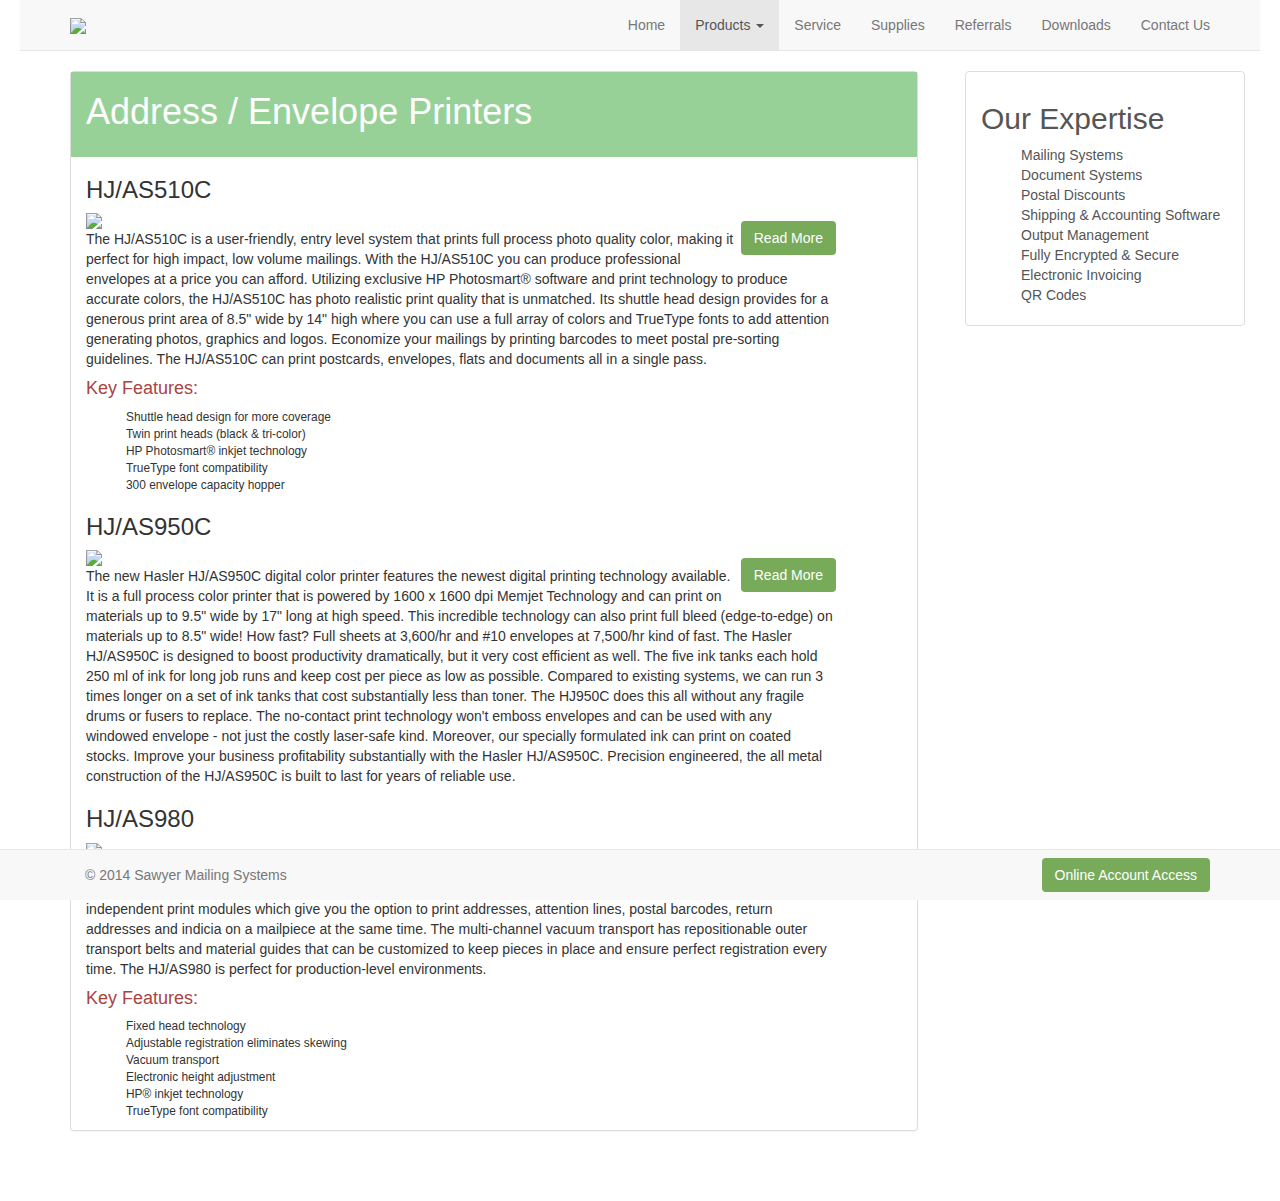
==== addressprinters.html @ c863bd66 "Update addressprinters.html" ====
<!DOCTYPE html>
<html>
<head>
		<title>Sawyer Mailing Systems</title>
		<meta name="viewport" content="width=device-width, initial-scale=1.0">
		<link rel="stylesheet" href="http://sawyermailing.github.io/bootstrap.min.css">
		<link href="http://sawyermailing.github.io/styles.css" rel="stylesheet">
		</head>
	<body>
		
<div class = "navbar navbar-default navbar-static-top">
	<div class = "container">
		<a href = "#" class = "navbar-brand"><img src="http://i60.tinypic.com/riyyap.png"></a>
		
		<button class = "navbar-toggle" data-toggle = "collapse" data-target = ".navHeaderCollapse">
			
		<span class = "icon-bar"></span>
		<span class = "icon-bar"></span>
		<span class = "icon-bar"></span>
		</button>
		
		

		<div class = "collapse navbar-collapse navHeaderCollapse">
			<ul class = "nav navbar-nav navbar-right">
				<li><a href = "index.html">Home</a></li>
				<li class = "dropdown active">
				
				<a href = "#" class = "dropdown-toggle" data-toggle = "dropdown">Products <b class = "caret"></b></a>
				<ul class = "dropdown-menu">
					<li><a href = "mailingsystems.html">Mailing Systems</a></li>
					<li><a href = "imeterapps.html">iMeter Apps</a></li>
					<li><a href = "softwaresolutions.html">Software Solutions</a></li>
					<li><a href = "folder.html">Folder / Inserters</a></li>
					<li class="active"><a href = "addressprinters.html">Address / Envelope Printers</a></li>
					<li><a href = "letteropeners.html">Letter Openers</a></li></ul>
			</li>
				<li><a href = "service.html">Service</a></li>
				<li><a href = "supplies.html">Supplies</a></li>
				<li><a href = "referrals.html">Referrals</a></li>
				<li><a href = "downloads.html">Downloads</a></li>
				<li><a href = "#contact" data-toggle="modal">Contact Us</a></li>
			</ul>
			
		</div>

	</div>
</div>		
<div class="col-lg-3 pull-right">
	<div class="list-group">

		<a class = "list-group-item">
			<h2>Our Expertise</h2>
			<p><ul>
				<li>Mailing Systems</li>
				<li>Document Systems</li>
				<li>Postal Discounts</li>
				<li>Shipping & Accounting Software</li>
				<li>Output Management</li>
				<li>Fully Encrypted & Secure Electronic Invoicing</li>
				<li>QR Codes</li>
			</ul></p>
		</a>
</div>
</div>

<div class="container">
<div class="row">
	<div class="col-lg-9">
		<div class="panel panel-default">
		
		<div class ="panel-body bg-success">
		<h1>Address / Envelope Printers&nbsp;</h1>
		</div>
		<div class = "container">
			<div class = "row">
				<div class = "col-md-8">
		<h3>HJ/AS510C</h3><a href="http://haslerinc.com/_documents/products/brochures/hj510c.pdf" class = "navbar-btn btn-success btn pull-right">Read More</a>
		
		<img class="img-responsive" src="http://static.wixstatic.com/media/205fda_e4c2084c12aa0dcb39508beb6a0526dc.jpg">
		
		
		
		<p>The HJ/AS510C is a user-friendly, entry level system that prints full process photo quality color, making it perfect for high impact, low volume mailings. With the HJ/AS510C you can produce professional envelopes at a price you can afford. Utilizing exclusive HP Photosmart&reg; software and print technology to produce accurate colors, the HJ/AS510C has photo realistic print quality that is unmatched. Its shuttle head design provides for a generous print area of 8.5" wide by 14" high where you can use a full array of colors and TrueType fonts to add attention generating photos, graphics and logos. Economize your mailings by printing barcodes to meet postal pre-sorting guidelines. The HJ/AS510C can print postcards, envelopes, flats and documents all in a single pass.</p>
		
		
			<h4 class="text-danger">Key Features:</h4>
			<small><ul>
				<li>Shuttle head design for more coverage</li>
				<li>Twin print heads (black & tri-color)</li>
				<li>HP Photosmart&reg; inkjet technology</li>
				<li>TrueType font compatibility</li>
				<li>300 envelope capacity hopper</li>
			</ul>
		</small>
		
		
		
		<h3>HJ/AS950C</h3><a href="http://haslerinc.com/_documents/products/brochures/hj950c.pdf" class = "navbar-btn btn-success btn pull-right">Read More</a>
		<img class="img-responsive" src="http://static.wixstatic.com/media/205fda_84e5010b6e8f7111afecba48ae40f480.jpg">
		
		<p>The new Hasler HJ/AS950C digital color printer features the newest digital printing technology available. It is a full process color printer that is powered by 1600 x 1600 dpi Memjet Technology and can print on materials up to 9.5" wide by 17" long at high speed. This incredible technology can also print full bleed (edge-to-edge) on materials up to 8.5" wide! How fast? Full sheets at 3,600/hr and #10 envelopes at 7,500/hr kind of fast. The Hasler HJ/AS950C is designed to boost productivity dramatically, but it very cost efficient as well. The five ink tanks each hold 250 ml of ink for long job runs and keep cost per piece as low as possible. Compared to existing systems, we can run 3 times longer on a set of ink tanks that cost substantially less than toner. The HJ950C does this all without any fragile drums or fusers to replace. The no-contact print technology won't emboss envelopes and can be used with any windowed envelope - not just the costly laser-safe kind. Moreover, our specially formulated ink can print on coated stocks. Improve your business profitability substantially with the Hasler HJ/AS950C. Precision engineered, the all metal construction of the HJ/AS950C is built to last for years of reliable use.</p>



		<h3>HJ/AS980</h3><a href="http://haslerinc.com/_documents/products/brochures/hj980.pdf" class = "navbar-btn btn-success btn pull-right">Read More</a>
		<img class="img-responsive" src="http://static.wixstatic.com/media/205fda_cd54c769f201281e5e654a16bcfe38e7.jpg">
		
		<p>The HJ/AS980 is a full-featured, high volume, large capacity addressing solution that has the ability to take on any challenge with reliability and outstanding results. It features a large 3" print area and three independent print modules which give you the option to print addresses, attention lines, postal barcodes, return addresses and indicia on a mailpiece at the same time. The multi-channel vacuum transport has repositionable outer transport belts and material guides that can be customized to keep pieces in place and ensure perfect registration every time. The HJ/AS980 is perfect for production-level environments.</p>


			<h4 class="text-danger">Key Features:</h4>
			<small><ul>
				<li>Fixed head technology</li>
				<li>Adjustable registration eliminates skewing</li>
				<li>Vacuum transport</li>
				<li>Electronic height adjustment</li>
				<li>HP&reg; inkjet technology</li>
				<li>TrueType font compatibility</li>
			</ul>
		</small>
		
		
		

	</div>
		</div>
	</div>
		</div>

	</div>
</div>
</div>








<div class = "navbar navbar-default navbar-fixed-bottom">
	<div class = "container">
	<p class = "navbar-text pull-left">&copy; 2014 Sawyer Mailing Systems</p>
	<a href="http://www.neopostinc.com/myneopost.aspx?rurl=/" class = "navbar-btn btn-success btn pull-right">Online Account Access</a>
	</div>
	
	
</div>

		
<div class="modal fade" id = "contact" role="dialog">
   					<div class="modal-dialog">
   						<div class ="modal-content">
   							<div class="modal-header">
   							<h4>Contact Us</h4>
							<small>M-F 8:00AM - 5:00PM</small>
   			   						</div>
   						<div class="modal-body">
   							<p><div class="container">
   		<div class="row">
   		  <div class="col-md-12">
    
   		  </div>
   		 <div class="col-sm-5 pull-left">
   		 <address>
   		   <strong>St. Louis</strong><br>
   		   410 Sovereign Ct, Suite 17<br>
   		   Manchester, MO 63011<br>
   		   <abbr title="Phone">P:</abbr> (636) 227-1090 <br><br>
   		   <a href = "mailto:info@sawyermailingsystems.com" class="navbar-btn btn-primary btn">Email Us!</a>
		    <a href = "https://goo.gl/maps/t6gbI" class="navbar-btn btn-info btn">View On Google Maps</a>
		      		 </address>
									
					<div class="directions"><form action="http://maps.google.com/maps" method="get" target="_blank">
   <label for="saddr" class="dir-label">Enter Your Current Location for Directions</label><br>
   <input type="text" name="saddr" class="dir-input" size="16" />
   <input type="hidden" name="daddr" value="410 Sovereign Ct, Suite 17, Ballwin, MO 63011" />
   <input type="submit" value="Get directions" class="dir-button button" />
</form></div>
		 
		 
   		 </div>
      
   	 <div class="col-sm-5 pull-left">
   	 <address>
   	   <strong>Mid-Missouri</strong><br>
   	   3201 S. Providence Rd, Suite 201<br>
   	   Columbia, MO 65203<br>
   	   <abbr title="Phone">P:</abbr> (573) 303-3450 <br><br>
   	   <a href = "mailto:info@sawyermailingsystems.com" class="navbar-btn btn-primary btn">Email Us!</a>
	   <a href = "https://goo.gl/maps/uQEhu" class="navbar-btn btn-info btn">View On Google Maps</a>

   	 </address>
<div class="directions"><form action="http://maps.google.com/maps" method="get" target="_blank">
   <label for="saddr" class="dir-label">Enter Your Current Location for Directions</label><br>
   <input type="text" name="saddr" class="dir-input" size="16" />
   <input type="hidden" name="daddr" value="3210 S Providence Rd Suite 210 Columbia MO 65203" />
   <input type="submit" value="Get directions" class="dir-button button" />
</form></div><br>
	 
	 </div>
	  
</div>
			   
		    </div>
		  </form>
     <div class="modal-footer">
  <button type="button" class="btn btn-default" data-dismiss="modal">Close</button>
	
  					</div>

	
			
				</div>
		
		
		
		
		
		
		<script src="http://ajax.googleapis.com/ajax/libs/jquery/1.11.1/jquery.min.js"></script>
		<script src="http://maxcdn.bootstrapcdn.com/bootstrap/3.2.0/js/bootstrap.min.js"></script>
		</body>
</html>
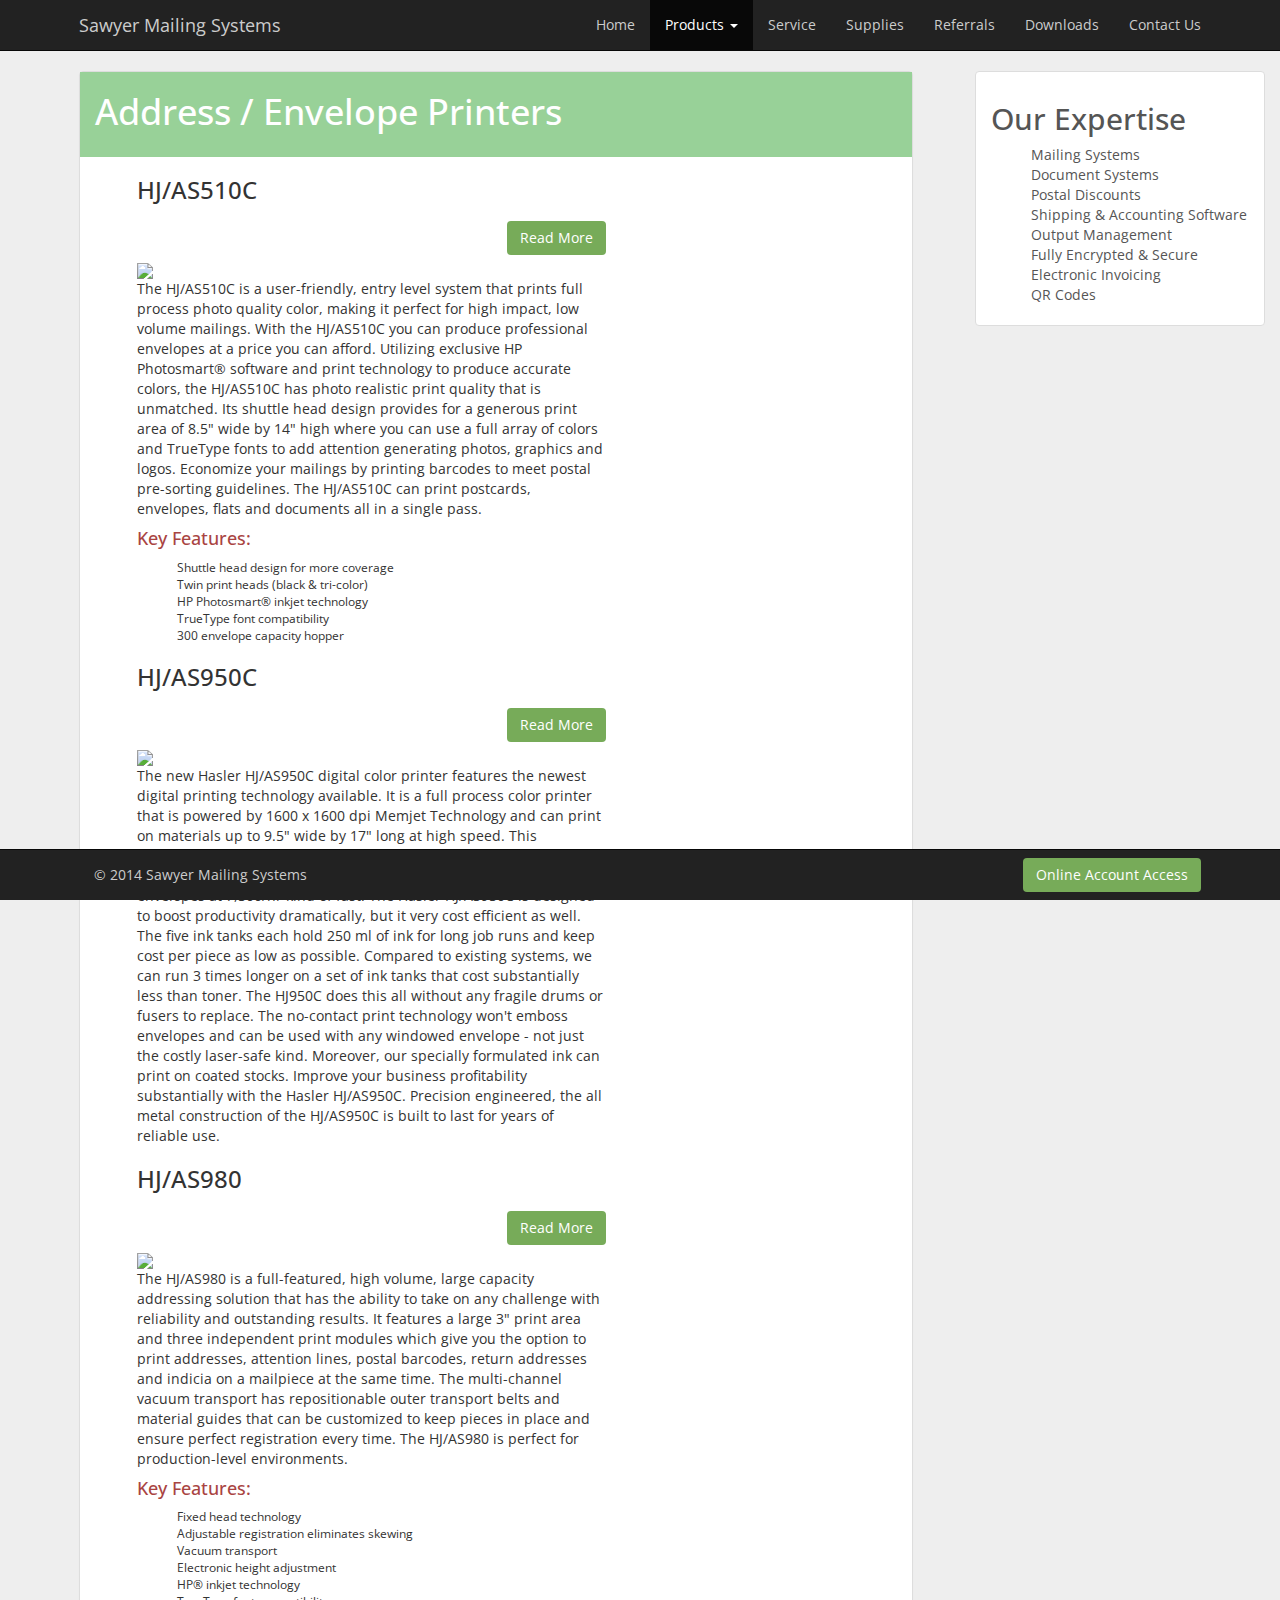
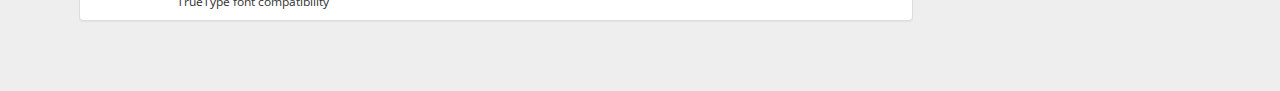
==== commit 8c10ee4f: "Update addressprinters.html" ====
--- a/addressprinters.html
+++ b/addressprinters.html
@@ -5,12 +5,13 @@
 		<meta name="viewport" content="width=device-width, initial-scale=1.0">
 		<link rel="stylesheet" href="http://sawyermailing.github.io/bootstrap.min.css">
 		<link href="http://sawyermailing.github.io/styles.css" rel="stylesheet">
+		<link href='http://fonts.googleapis.com/css?family=Open+Sans:700,300,400' rel='stylesheet' type='text/css'>
 		</head>
 	<body>
 		
-<div class = "navbar navbar-default navbar-static-top">
+<div class = "navbar navbar-inverse navbar-static-top">
 	<div class = "container">
-		<a href = "#" class = "navbar-brand"><img src="http://i60.tinypic.com/riyyap.png"></a>
+		<a href = "#" class = "navbar-brand">Sawyer Mailing Systems</a>
 		
 		<button class = "navbar-toggle" data-toggle = "collapse" data-target = ".navHeaderCollapse">
 			
@@ -139,7 +140,7 @@
 
 
 
-<div class = "navbar navbar-default navbar-fixed-bottom">
+<div class = "navbar navbar-inverse navbar-fixed-bottom">
 	<div class = "container">
 	<p class = "navbar-text pull-left">&copy; 2014 Sawyer Mailing Systems</p>
 	<a href="http://www.neopostinc.com/myneopost.aspx?rurl=/" class = "navbar-btn btn-success btn pull-right">Online Account Access</a>
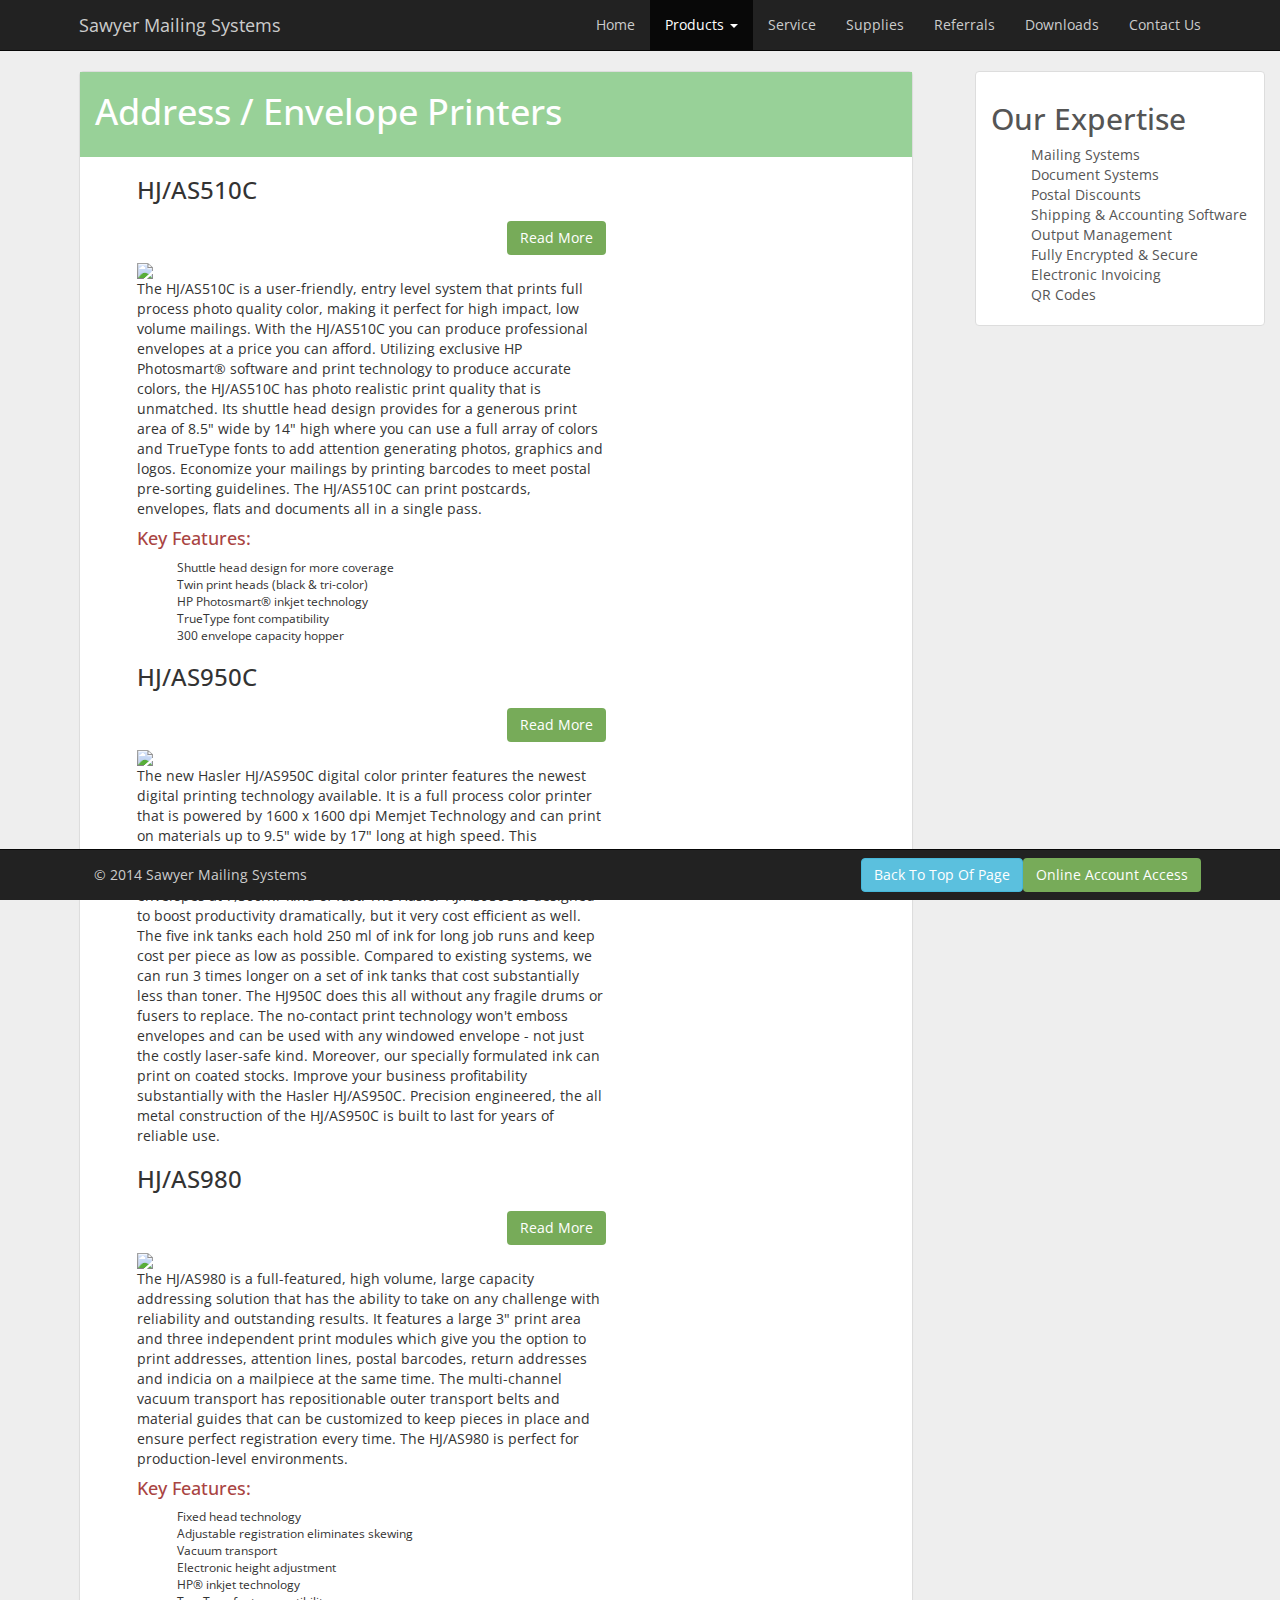
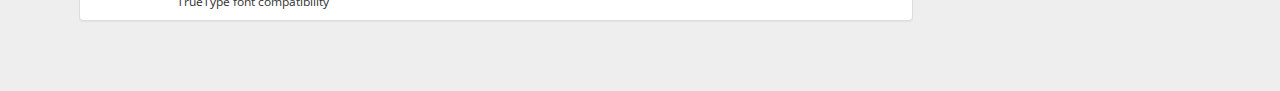
==== commit 492036b6: "Update addressprinters.html" ====
--- a/addressprinters.html
+++ b/addressprinters.html
@@ -76,7 +76,7 @@
 		<div class = "container">
 			<div class = "row">
 				<div class = "col-md-8">
-		<h3>HJ/AS510C</h3><a href="http://haslerinc.com/_documents/products/brochures/hj510c.pdf" class = "navbar-btn btn-success btn pull-right">Read More</a>
+		<h3>HJ/AS510C</h3><a href="http://haslerinc.com/_documents/products/brochures/hj510c.pdf" target="_blank" class = "navbar-btn btn-success btn pull-right">Read More</a>
 		
 		<img class="img-responsive" src="http://static.wixstatic.com/media/205fda_e4c2084c12aa0dcb39508beb6a0526dc.jpg">
 		
@@ -97,14 +97,14 @@
 		
 		
 		
-		<h3>HJ/AS950C</h3><a href="http://haslerinc.com/_documents/products/brochures/hj950c.pdf" class = "navbar-btn btn-success btn pull-right">Read More</a>
+		<h3>HJ/AS950C</h3><a href="http://haslerinc.com/_documents/products/brochures/hj950c.pdf" target="_blank" class = "navbar-btn btn-success btn pull-right">Read More</a>
 		<img class="img-responsive" src="http://static.wixstatic.com/media/205fda_84e5010b6e8f7111afecba48ae40f480.jpg">
 		
 		<p>The new Hasler HJ/AS950C digital color printer features the newest digital printing technology available. It is a full process color printer that is powered by 1600 x 1600 dpi Memjet Technology and can print on materials up to 9.5" wide by 17" long at high speed. This incredible technology can also print full bleed (edge-to-edge) on materials up to 8.5" wide! How fast? Full sheets at 3,600/hr and #10 envelopes at 7,500/hr kind of fast. The Hasler HJ/AS950C is designed to boost productivity dramatically, but it very cost efficient as well. The five ink tanks each hold 250 ml of ink for long job runs and keep cost per piece as low as possible. Compared to existing systems, we can run 3 times longer on a set of ink tanks that cost substantially less than toner. The HJ950C does this all without any fragile drums or fusers to replace. The no-contact print technology won't emboss envelopes and can be used with any windowed envelope - not just the costly laser-safe kind. Moreover, our specially formulated ink can print on coated stocks. Improve your business profitability substantially with the Hasler HJ/AS950C. Precision engineered, the all metal construction of the HJ/AS950C is built to last for years of reliable use.</p>
 
 
 
-		<h3>HJ/AS980</h3><a href="http://haslerinc.com/_documents/products/brochures/hj980.pdf" class = "navbar-btn btn-success btn pull-right">Read More</a>
+		<h3>HJ/AS980</h3><a href="http://haslerinc.com/_documents/products/brochures/hj980.pdf" target="_blank" class = "navbar-btn btn-success btn pull-right">Read More</a>
 		<img class="img-responsive" src="http://static.wixstatic.com/media/205fda_cd54c769f201281e5e654a16bcfe38e7.jpg">
 		
 		<p>The HJ/AS980 is a full-featured, high volume, large capacity addressing solution that has the ability to take on any challenge with reliability and outstanding results. It features a large 3" print area and three independent print modules which give you the option to print addresses, attention lines, postal barcodes, return addresses and indicia on a mailpiece at the same time. The multi-channel vacuum transport has repositionable outer transport belts and material guides that can be customized to keep pieces in place and ensure perfect registration every time. The HJ/AS980 is perfect for production-level environments.</p>
@@ -143,7 +143,8 @@
 <div class = "navbar navbar-inverse navbar-fixed-bottom">
 	<div class = "container">
 	<p class = "navbar-text pull-left">&copy; 2014 Sawyer Mailing Systems</p>
-	<a href="http://www.neopostinc.com/myneopost.aspx?rurl=/" class = "navbar-btn btn-success btn pull-right">Online Account Access</a>
+	<a href="http://www.neopostinc.com/myneopost.aspx?rurl=/" target="_blank" class = "navbar-btn btn-success btn pull-right">Online Account Access</a>
+	<a href="#" class = "navbar-btn btn-info btn pull-right">Back To Top Of Page</a>
 	</div>
 	
 	
@@ -170,7 +171,7 @@
    		   Manchester, MO 63011<br>
    		   <abbr title="Phone">P:</abbr> (636) 227-1090 <br><br>
    		   <a href = "mailto:info@sawyermailingsystems.com" class="navbar-btn btn-primary btn">Email Us!</a>
-		    <a href = "https://goo.gl/maps/t6gbI" class="navbar-btn btn-info btn">View On Google Maps</a>
+		    <a href = "https://goo.gl/maps/t6gbI" target="_blank" class="navbar-btn btn-info btn">View On Google Maps</a>
 		      		 </address>
 									
 					<div class="directions"><form action="http://maps.google.com/maps" method="get" target="_blank">
@@ -190,7 +191,7 @@
    	   Columbia, MO 65203<br>
    	   <abbr title="Phone">P:</abbr> (573) 303-3450 <br><br>
    	   <a href = "mailto:info@sawyermailingsystems.com" class="navbar-btn btn-primary btn">Email Us!</a>
-	   <a href = "https://goo.gl/maps/uQEhu" class="navbar-btn btn-info btn">View On Google Maps</a>
+	   <a href = "https://goo.gl/maps/uQEhu" target="_blank" class="navbar-btn btn-info btn">View On Google Maps</a>
 
    	 </address>
 <div class="directions"><form action="http://maps.google.com/maps" method="get" target="_blank">
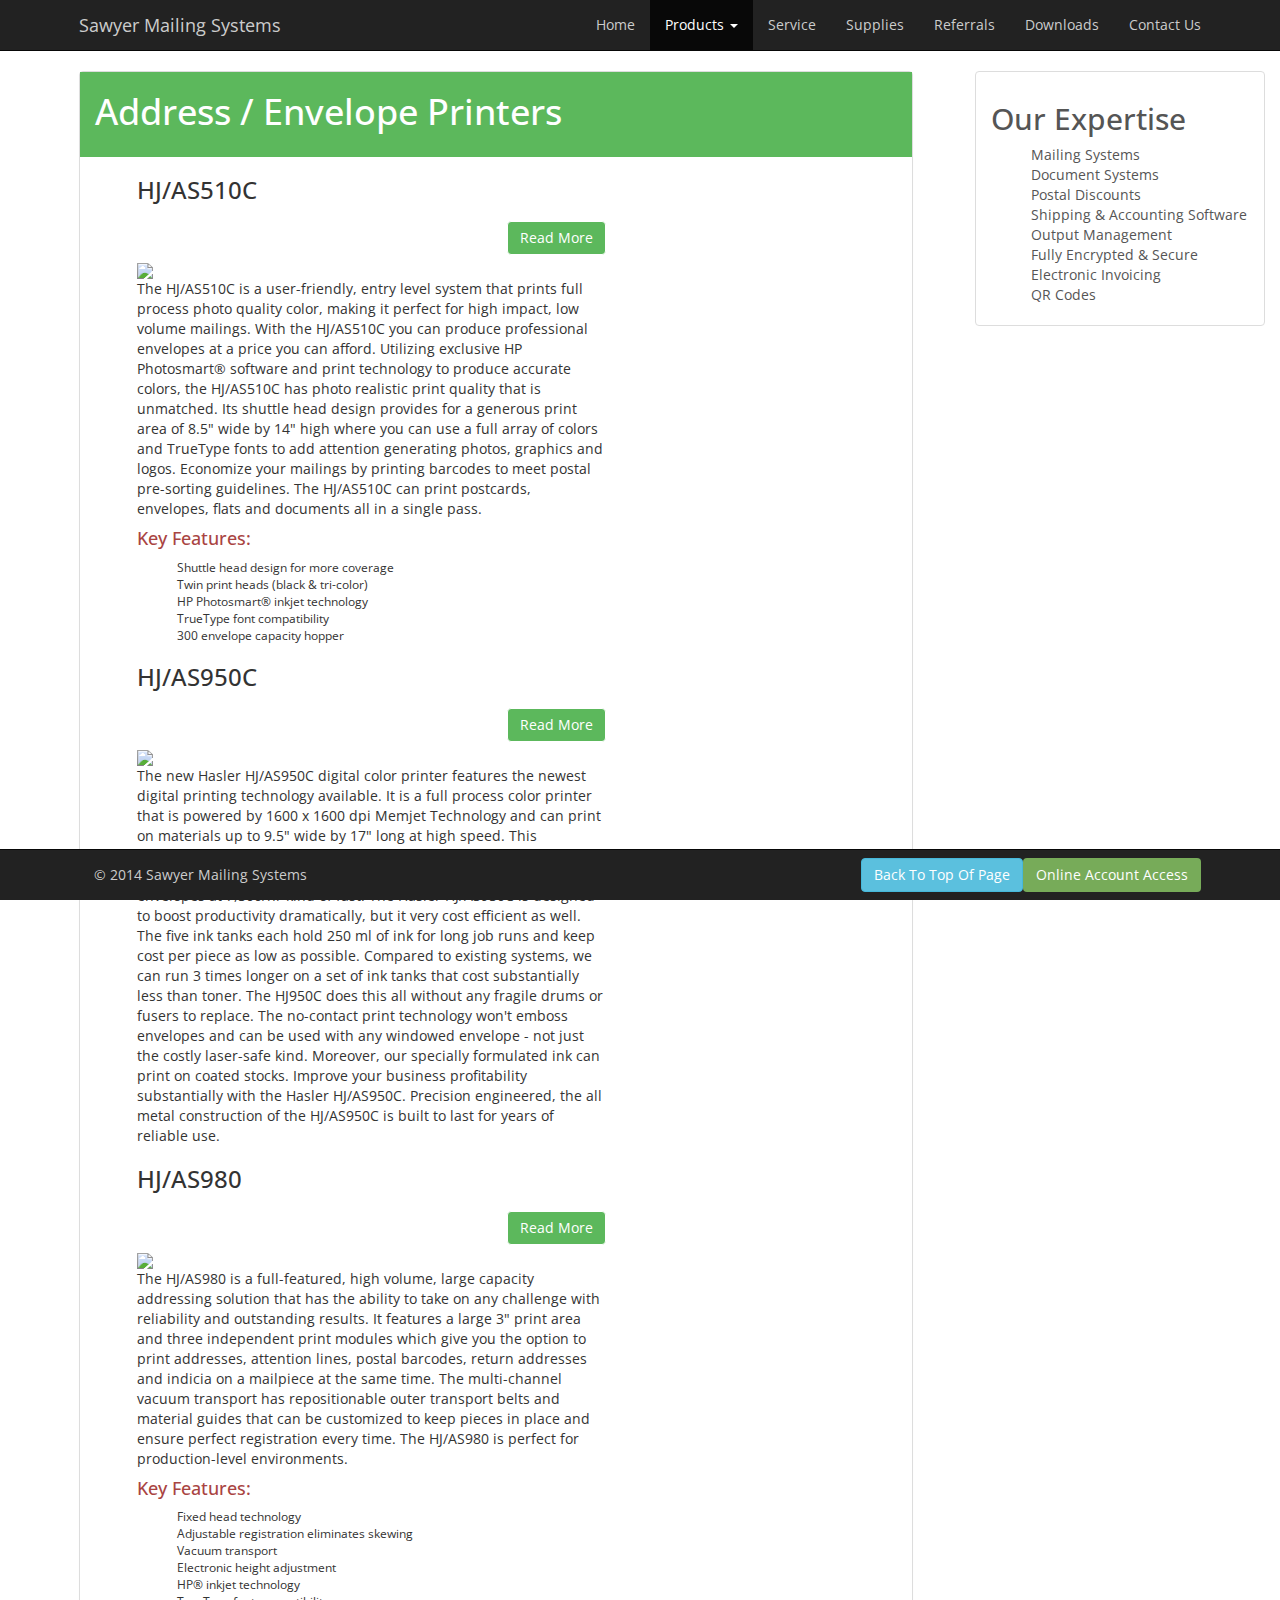
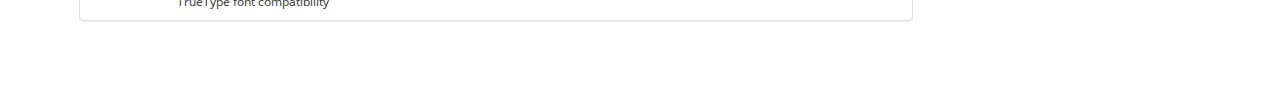
==== commit 0b56971f: "Update addressprinters.html" ====
--- a/addressprinters.html
+++ b/addressprinters.html
@@ -70,13 +70,13 @@
 	<div class="col-lg-9">
 		<div class="panel panel-default">
 		
-		<div class ="panel-body bg-success">
+		<div class ="panel-body bg-warning">
 		<h1>Address / Envelope Printers&nbsp;</h1>
 		</div>
 		<div class = "container">
 			<div class = "row">
 				<div class = "col-md-8">
-		<h3>HJ/AS510C</h3><a href="http://haslerinc.com/_documents/products/brochures/hj510c.pdf" target="_blank" class = "navbar-btn btn-success btn pull-right">Read More</a>
+		<h3>HJ/AS510C</h3><a href="http://haslerinc.com/_documents/products/brochures/hj510c.pdf" target="_blank" class = "navbar-btn btn-warning btn pull-right">Read More</a>
 		
 		<img class="img-responsive" src="http://static.wixstatic.com/media/205fda_e4c2084c12aa0dcb39508beb6a0526dc.jpg">
 		
@@ -97,14 +97,14 @@
 		
 		
 		
-		<h3>HJ/AS950C</h3><a href="http://haslerinc.com/_documents/products/brochures/hj950c.pdf" target="_blank" class = "navbar-btn btn-success btn pull-right">Read More</a>
+		<h3>HJ/AS950C</h3><a href="http://haslerinc.com/_documents/products/brochures/hj950c.pdf" target="_blank" class = "navbar-btn btn-warning btn pull-right">Read More</a>
 		<img class="img-responsive" src="http://static.wixstatic.com/media/205fda_84e5010b6e8f7111afecba48ae40f480.jpg">
 		
 		<p>The new Hasler HJ/AS950C digital color printer features the newest digital printing technology available. It is a full process color printer that is powered by 1600 x 1600 dpi Memjet Technology and can print on materials up to 9.5" wide by 17" long at high speed. This incredible technology can also print full bleed (edge-to-edge) on materials up to 8.5" wide! How fast? Full sheets at 3,600/hr and #10 envelopes at 7,500/hr kind of fast. The Hasler HJ/AS950C is designed to boost productivity dramatically, but it very cost efficient as well. The five ink tanks each hold 250 ml of ink for long job runs and keep cost per piece as low as possible. Compared to existing systems, we can run 3 times longer on a set of ink tanks that cost substantially less than toner. The HJ950C does this all without any fragile drums or fusers to replace. The no-contact print technology won't emboss envelopes and can be used with any windowed envelope - not just the costly laser-safe kind. Moreover, our specially formulated ink can print on coated stocks. Improve your business profitability substantially with the Hasler HJ/AS950C. Precision engineered, the all metal construction of the HJ/AS950C is built to last for years of reliable use.</p>
 
 
 
-		<h3>HJ/AS980</h3><a href="http://haslerinc.com/_documents/products/brochures/hj980.pdf" target="_blank" class = "navbar-btn btn-success btn pull-right">Read More</a>
+		<h3>HJ/AS980</h3><a href="http://haslerinc.com/_documents/products/brochures/hj980.pdf" target="_blank" class = "navbar-btn btn-warning btn pull-right">Read More</a>
 		<img class="img-responsive" src="http://static.wixstatic.com/media/205fda_cd54c769f201281e5e654a16bcfe38e7.jpg">
 		
 		<p>The HJ/AS980 is a full-featured, high volume, large capacity addressing solution that has the ability to take on any challenge with reliability and outstanding results. It features a large 3" print area and three independent print modules which give you the option to print addresses, attention lines, postal barcodes, return addresses and indicia on a mailpiece at the same time. The multi-channel vacuum transport has repositionable outer transport belts and material guides that can be customized to keep pieces in place and ensure perfect registration every time. The HJ/AS980 is perfect for production-level environments.</p>
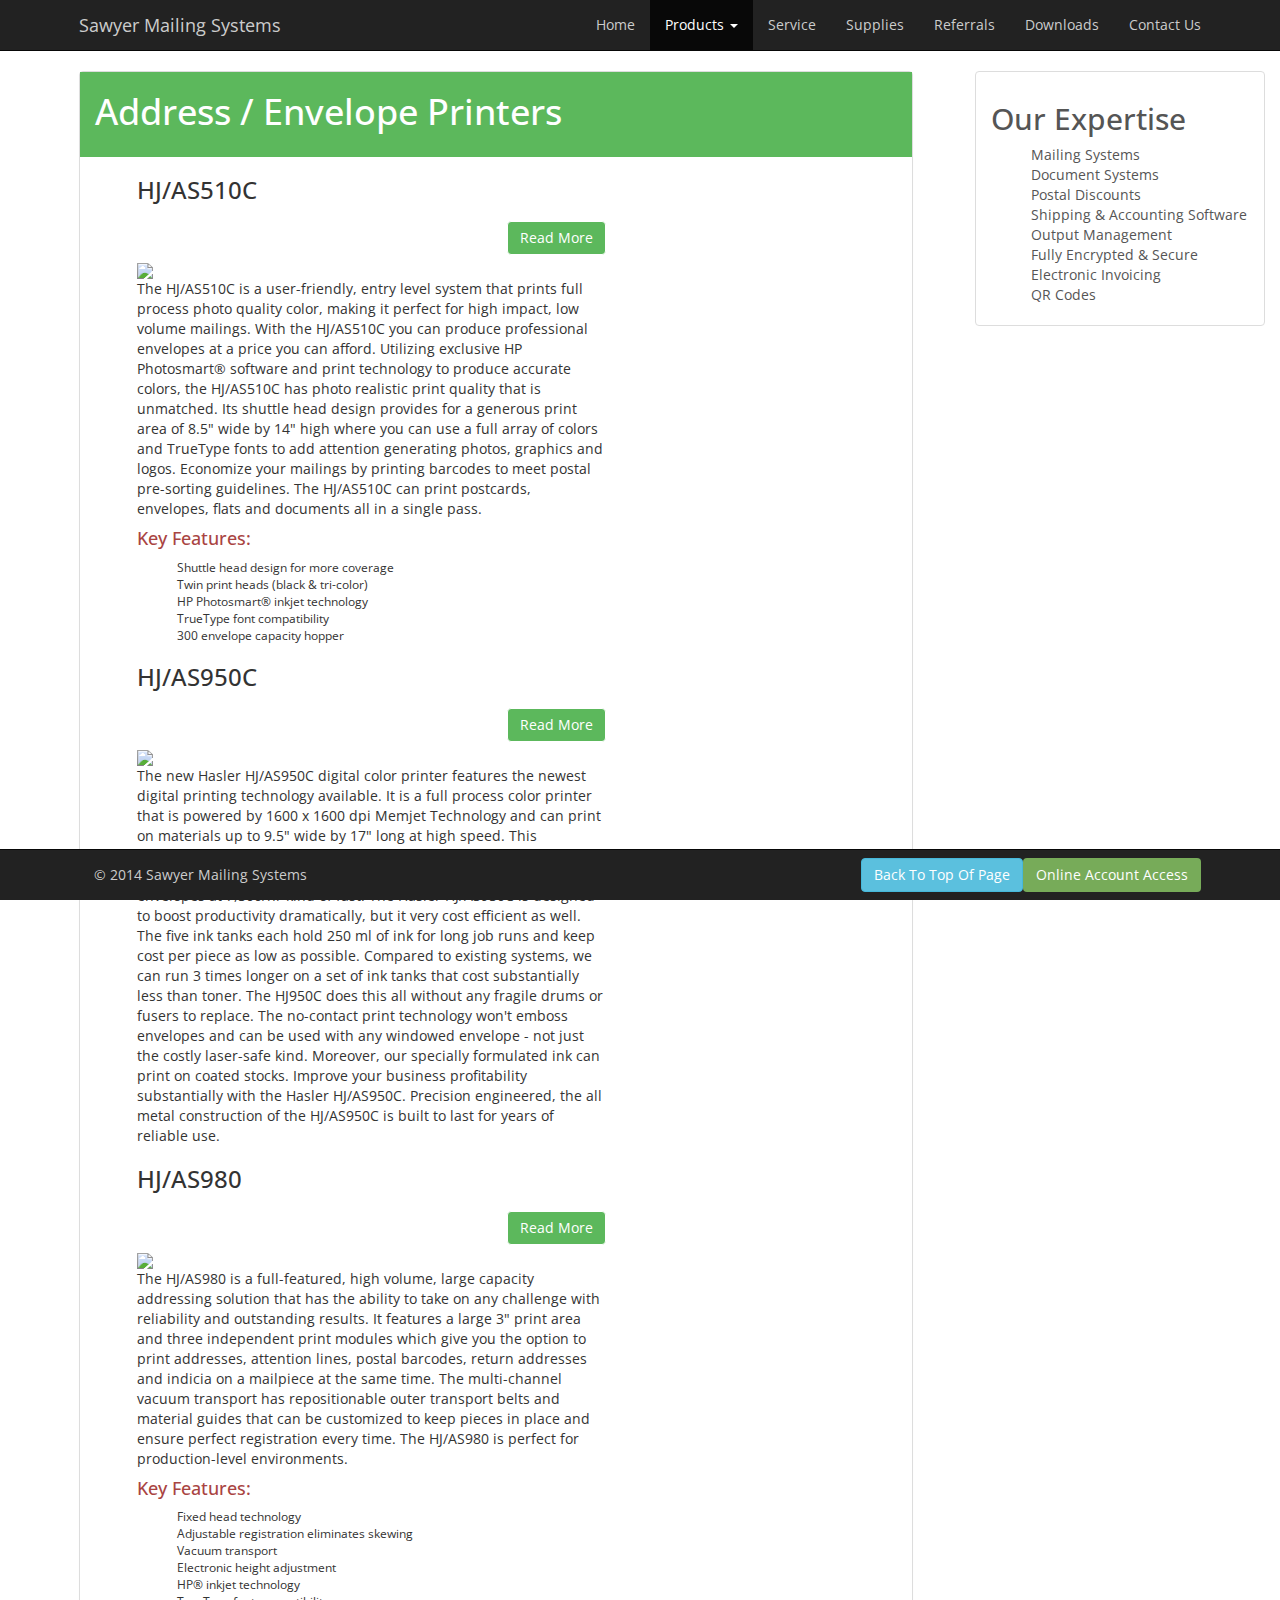
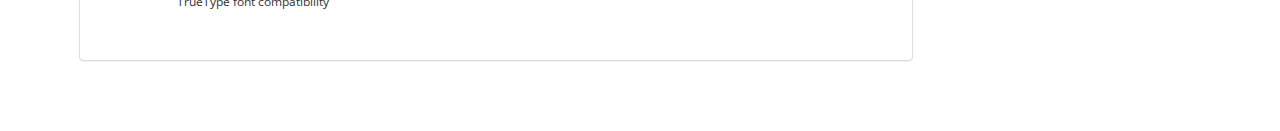
==== commit 932c573f: "Update addressprinters.html" ====
--- a/addressprinters.html
+++ b/addressprinters.html
@@ -120,7 +120,8 @@
 				<li>TrueType font compatibility</li>
 			</ul>
 		</small>
-		
+<br>
+<br>		
 		
 		
 
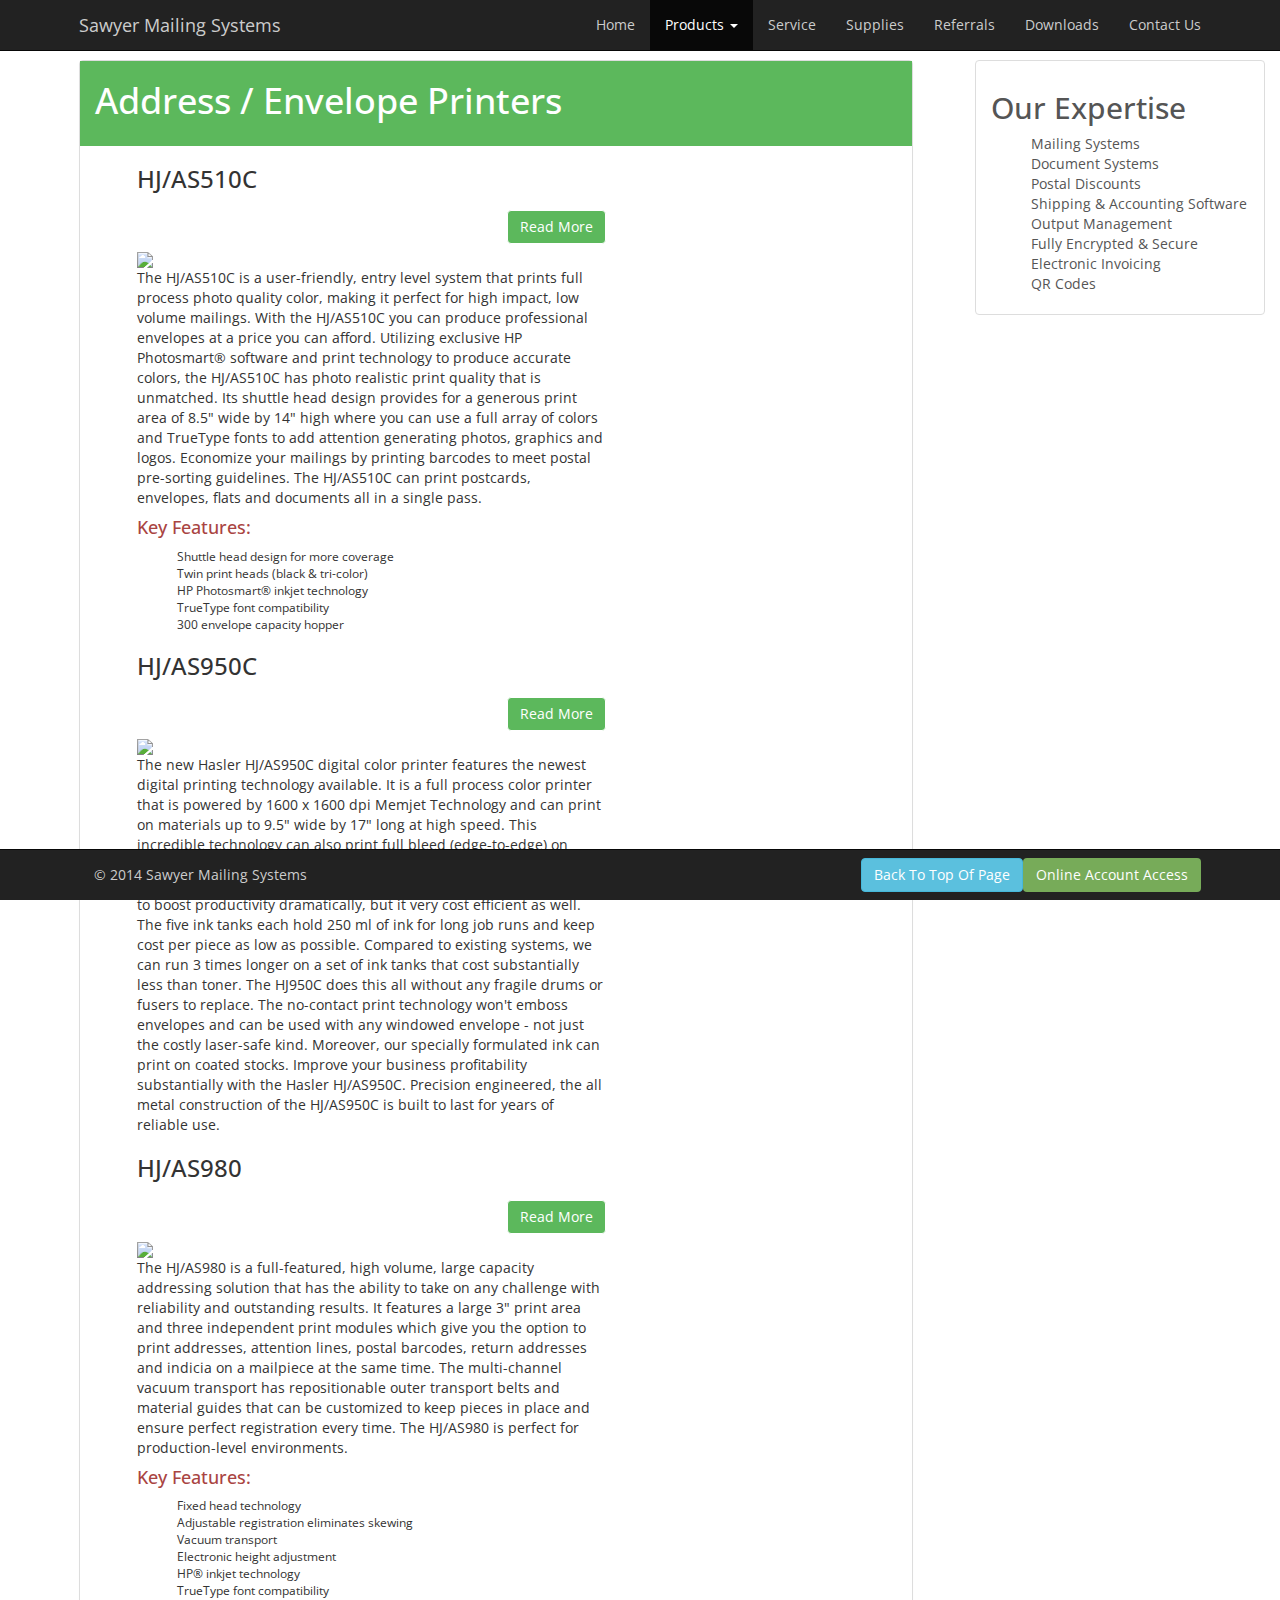
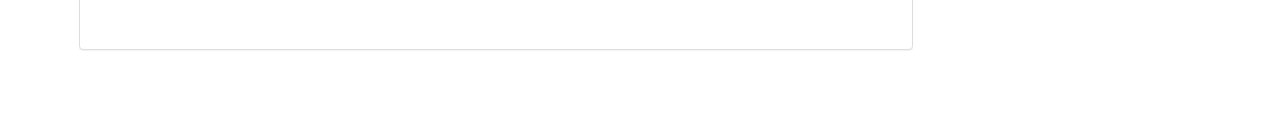
==== commit 2339f313: "Update addressprinters.html" ====
--- a/addressprinters.html
+++ b/addressprinters.html
@@ -9,7 +9,7 @@
 		</head>
 	<body>
 		
-<div class = "navbar navbar-inverse navbar-static-top">
+<div class = "navbar navbar-inverse navbar-fixed-top">
 	<div class = "container">
 		<a href = "#" class = "navbar-brand">Sawyer Mailing Systems</a>
 		
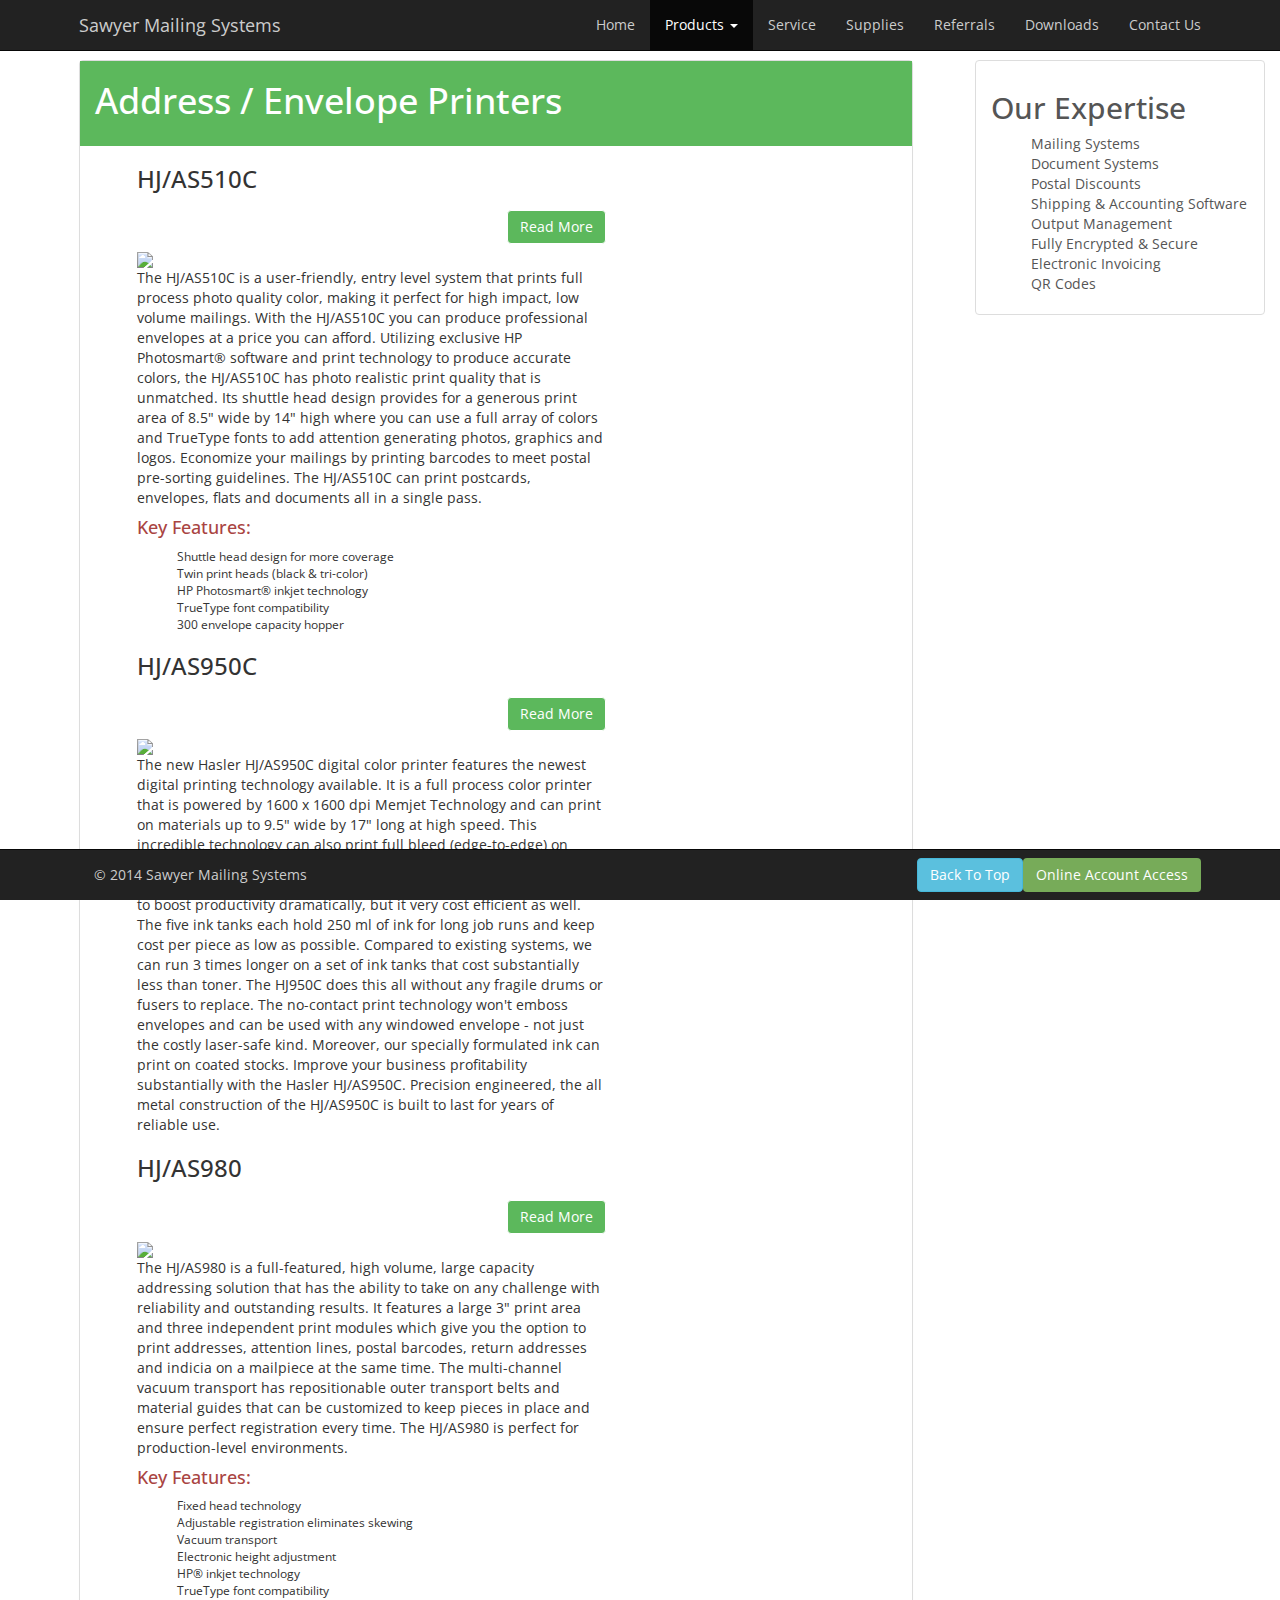
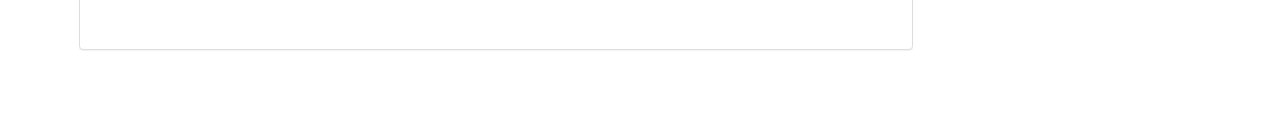
==== commit 15572353: "Update addressprinters.html" ====
--- a/addressprinters.html
+++ b/addressprinters.html
@@ -145,7 +145,7 @@
 	<div class = "container">
 	<p class = "navbar-text pull-left">&copy; 2014 Sawyer Mailing Systems</p>
 	<a href="http://www.neopostinc.com/myneopost.aspx?rurl=/" target="_blank" class = "navbar-btn btn-success btn pull-right">Online Account Access</a>
-	<a href="#" class = "navbar-btn btn-info btn pull-right">Back To Top Of Page</a>
+	<a href="#" class = "navbar-btn btn-info btn pull-right">Back To Top</a>
 	</div>
 	
 	
